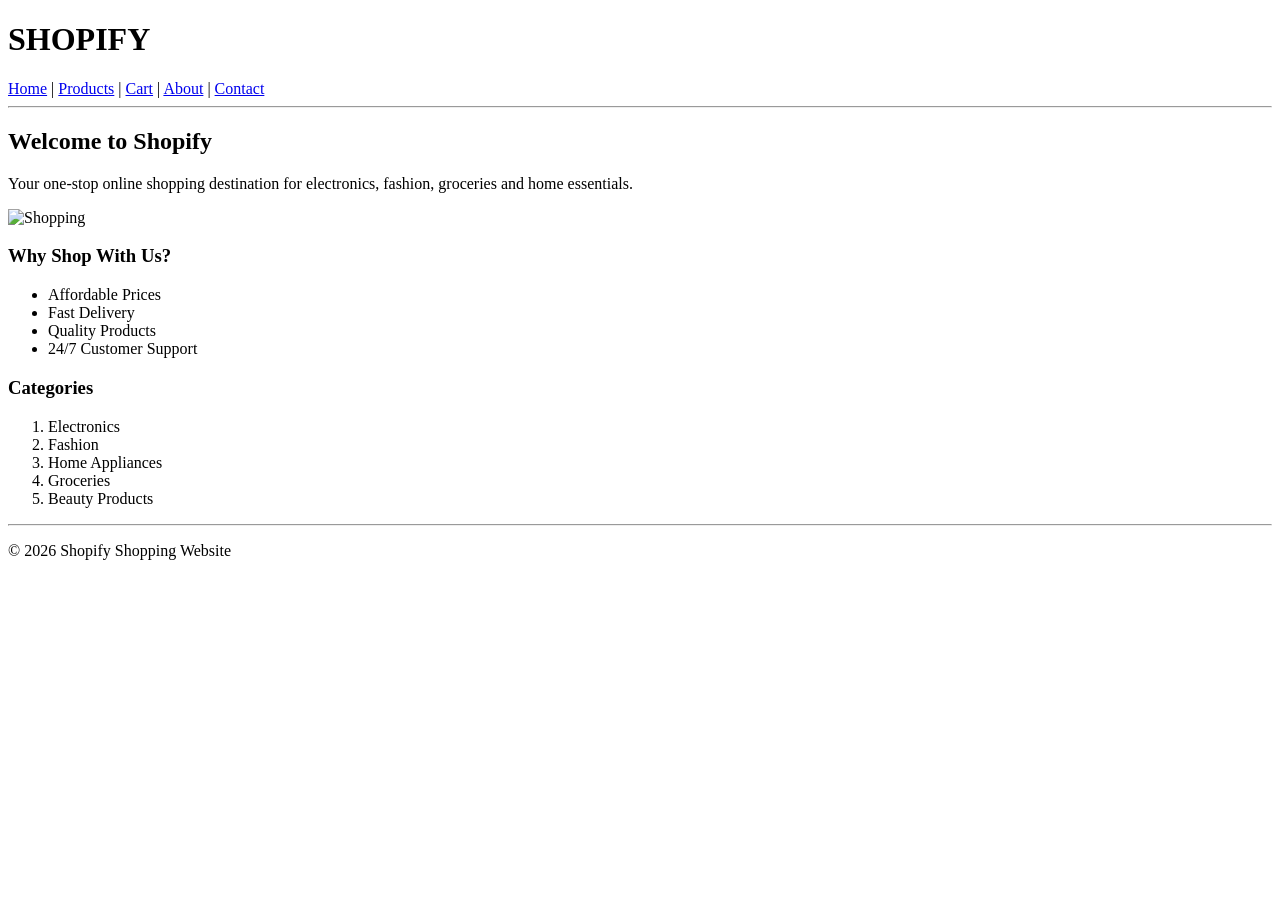
==== index.html @ a1efd8b5 "first commit" ====
<!DOCTYPE html>
<html>
<head>
    <title>Shopify - Home</title>
    <link rel="icon" type="image/png" href="./images/icon.png">
</head>
<body>

<header>
    <h1>SHOPIFY</h1>

    <nav>
        <a href="index.html">Home</a> |
        <a href="product.html">Products</a> |
        <a href="cart.html">Cart</a> |
        <a href="about.html">About</a> |
        <a href="contact.html">Contact</a>
    </nav>

    <hr>
</header>

<main>

<h2>Welcome to Shopify</h2>

<p>
Your one-stop online shopping destination for electronics,
fashion, groceries and home essentials.
</p>

<img src="shopping.jpg" width="500" alt="Shopping">

<h3>Why Shop With Us?</h3>

<ul>
<li>Affordable Prices</li>
<li>Fast Delivery</li>
<li>Quality Products</li>
<li>24/7 Customer Support</li>
</ul>

<h3>Categories</h3>

<ol>
<li>Electronics</li>
<li>Fashion</li>
<li>Home Appliances</li>
<li>Groceries</li>
<li>Beauty Products</li>
</ol>

</main>

<hr>

<footer>

<p>© 2026 Shopify Shopping Website</p>

</footer>

</body>
</html>
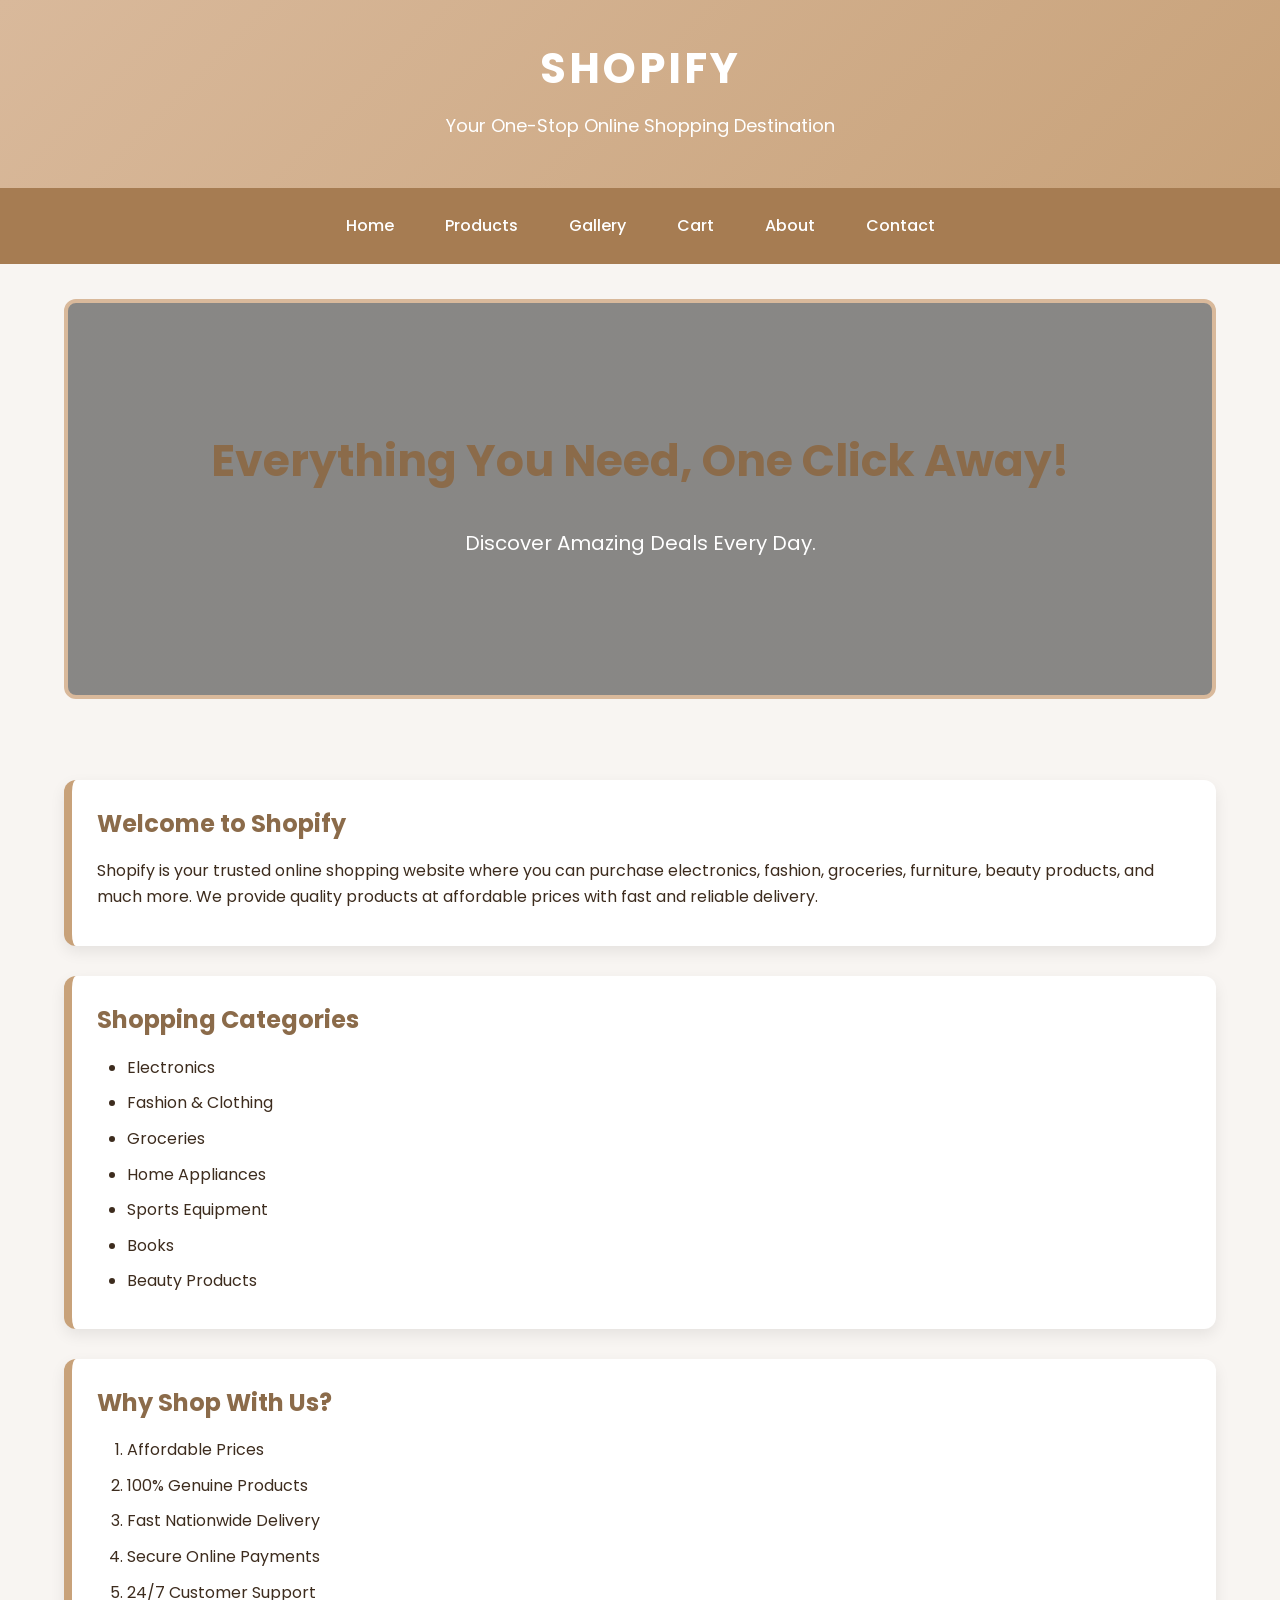
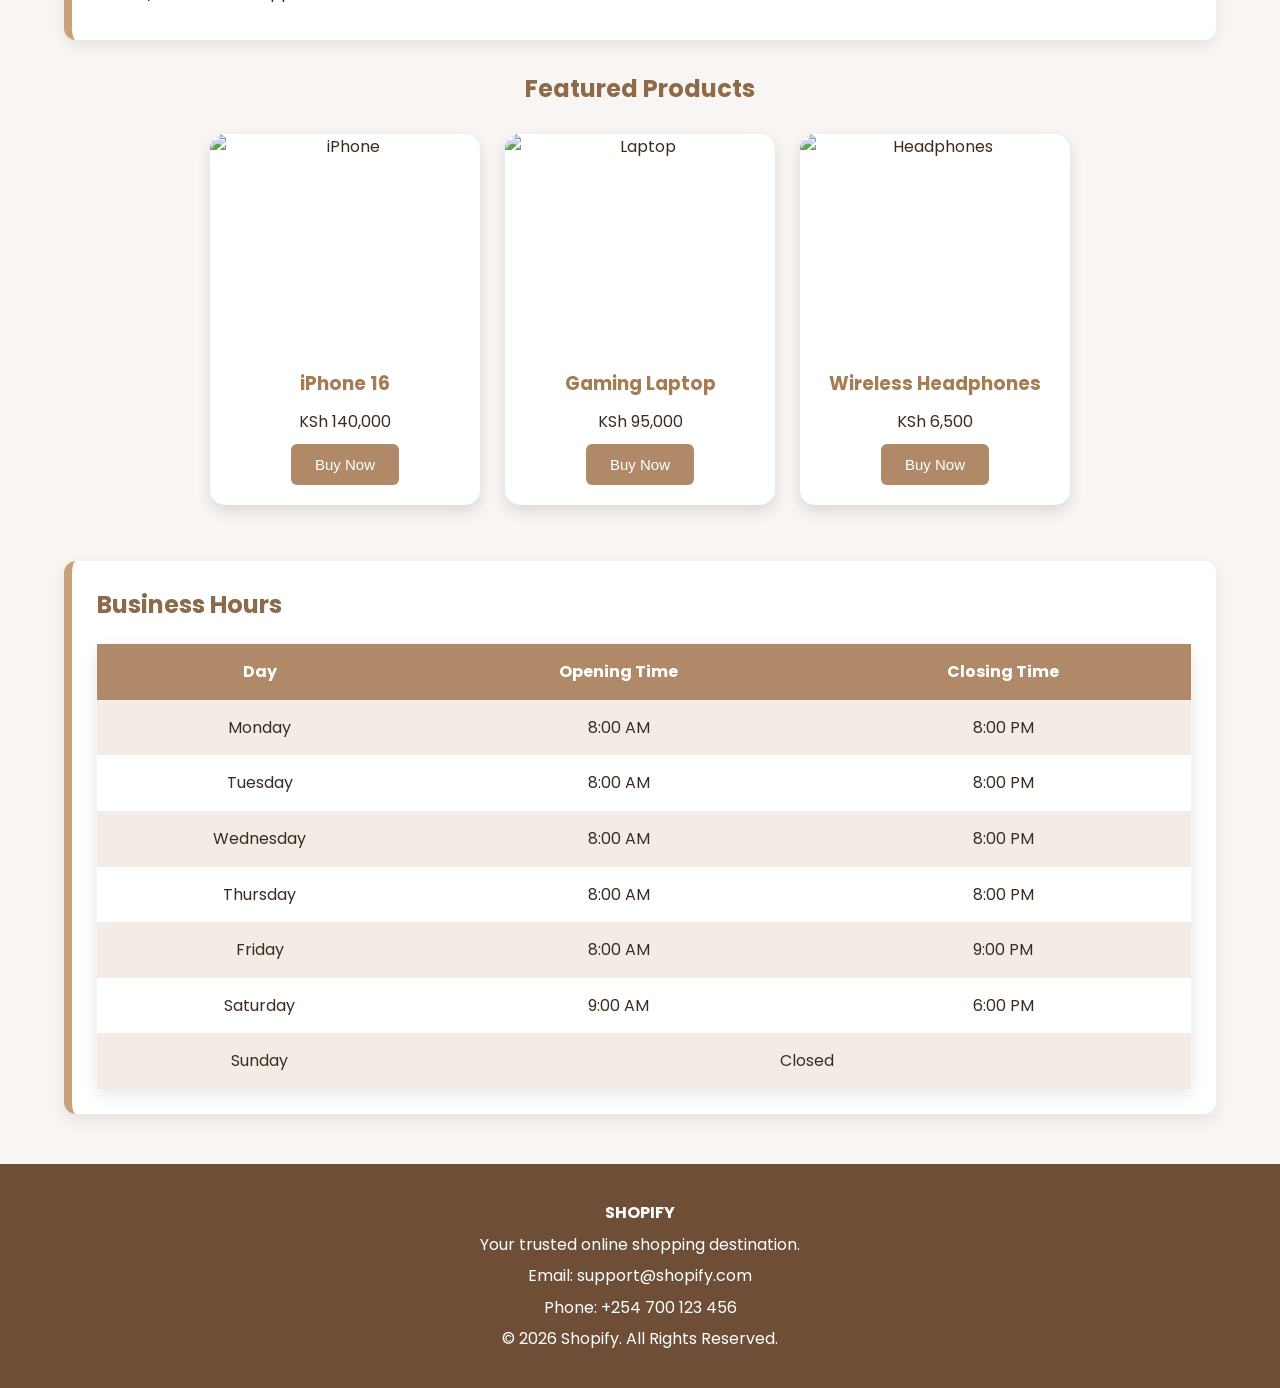
==== commit 686335e0: "html css" ====
--- a/index.html
+++ b/index.html
@@ -1,64 +1,231 @@
 <!DOCTYPE html>
-<html>
+<html lang="en">
+
 <head>
-    <title>Shopify - Home</title>
-    <link rel="icon" type="image/png" href="./images/icon.png">
+    <meta charset="UTF-8">
+    <meta name="viewport" content="width=device-width, initial-scale=1.0">
+    <title>Shopify | Home</title>
+     <link rel="icon" type="image/png" href="./images/icon.png">
+
+    <link rel="stylesheet" href="style.css">
 </head>
+
 <body>
 
-<header>
-    <h1>SHOPIFY</h1>
-
+    <!-- Header -->
+    <header>
+
+        <h1>SHOPIFY</h1>
+
+        <p>Your One-Stop Online Shopping Destination</p>
+
+    </header>
+
+    <!-- Navigation -->
     <nav>
-        <a href="index.html">Home</a> |
-        <a href="product.html">Products</a> |
-        <a href="cart.html">Cart</a> |
-        <a href="about.html">About</a> |
+
+        <a href="index.html">Home</a>
+        <a href="products.html">Products</a>
+        <a href="gallery.html">Gallery</a>
+        <a href="cart.html">Cart</a>
+        <a href="about.html">About</a>
         <a href="contact.html">Contact</a>
+
     </nav>
 
-    <hr>
-</header>
-
-<main>
-
-<h2>Welcome to Shopify</h2>
-
-<p>
-Your one-stop online shopping destination for electronics,
-fashion, groceries and home essentials.
-</p>
-
-<img src="shopping.jpg" width="500" alt="Shopping">
-
-<h3>Why Shop With Us?</h3>
-
-<ul>
-<li>Affordable Prices</li>
-<li>Fast Delivery</li>
-<li>Quality Products</li>
-<li>24/7 Customer Support</li>
-</ul>
-
-<h3>Categories</h3>
-
-<ol>
-<li>Electronics</li>
-<li>Fashion</li>
-<li>Home Appliances</li>
-<li>Groceries</li>
-<li>Beauty Products</li>
-</ol>
-
-</main>
-
-<hr>
-
-<footer>
-
-<p>© 2026 Shopify Shopping Website</p>
-
-</footer>
+    <main>
+
+        <!-- Hero Section -->
+        <section class="hero">
+
+            <h2>Everything You Need, One Click Away!</h2>
+
+            <p>Discover Amazing Deals Every Day.</p>
+
+        </section>
+
+        <br><br>
+
+        <!-- Welcome -->
+        <section class="info-card">
+
+            <h2>Welcome to Shopify</h2>
+
+            <p>
+                Shopify is your trusted online shopping website where you can
+                purchase electronics, fashion, groceries, furniture, beauty
+                products, and much more. We provide quality products at
+                affordable prices with fast and reliable delivery.
+            </p>
+
+        </section>
+
+        <!-- Categories -->
+        <section class="info-card">
+
+            <h2>Shopping Categories</h2>
+
+            <ul>
+
+                <li>Electronics</li>
+
+                <li>Fashion & Clothing</li>
+
+                <li>Groceries</li>
+
+                <li>Home Appliances</li>
+
+                <li>Sports Equipment</li>
+
+                <li>Books</li>
+
+                <li>Beauty Products</li>
+
+            </ul>
+
+        </section>
+
+        <!-- Why Choose Us -->
+        <section class="info-card">
+
+            <h2>Why Shop With Us?</h2>
+
+            <ol>
+
+                <li>Affordable Prices</li>
+
+                <li>100% Genuine Products</li>
+
+                <li>Fast Nationwide Delivery</li>
+
+                <li>Secure Online Payments</li>
+
+                <li>24/7 Customer Support</li>
+
+            </ol>
+
+        </section>
+
+        <!-- Featured Products -->
+        <h2 style="text-align:center;">Featured Products</h2>
+
+        <section class="products">
+
+            <div class="card">
+
+                <img src="images/iphone.jpg" alt="iPhone">
+
+                <h3>iPhone 16</h3>
+
+                <p>KSh 140,000</p>
+
+                <button>Buy Now</button>
+
+            </div>
+
+            <div class="card">
+
+                <img src="images/laptop.jpg" alt="Laptop">
+
+                <h3>Gaming Laptop</h3>
+
+                <p>KSh 95,000</p>
+
+                <button>Buy Now</button>
+
+            </div>
+
+            <div class="card">
+
+                <img src="images/headphones.jpg" alt="Headphones">
+
+                <h3>Wireless Headphones</h3>
+
+                <p>KSh 6,500</p>
+
+                <button>Buy Now</button>
+
+            </div>
+
+        </section>
+
+        <br>
+
+        <!-- Business Hours -->
+        <section class="info-card">
+
+            <h2>Business Hours</h2>
+
+            <table>
+
+                <tr>
+                    <th>Day</th>
+                    <th>Opening Time</th>
+                    <th>Closing Time</th>
+                </tr>
+
+                <tr>
+                    <td>Monday</td>
+                    <td>8:00 AM</td>
+                    <td>8:00 PM</td>
+                </tr>
+
+                <tr>
+                    <td>Tuesday</td>
+                    <td>8:00 AM</td>
+                    <td>8:00 PM</td>
+                </tr>
+
+                <tr>
+                    <td>Wednesday</td>
+                    <td>8:00 AM</td>
+                    <td>8:00 PM</td>
+                </tr>
+
+                <tr>
+                    <td>Thursday</td>
+                    <td>8:00 AM</td>
+                    <td>8:00 PM</td>
+                </tr>
+
+                <tr>
+                    <td>Friday</td>
+                    <td>8:00 AM</td>
+                    <td>9:00 PM</td>
+                </tr>
+
+                <tr>
+                    <td>Saturday</td>
+                    <td>9:00 AM</td>
+                    <td>6:00 PM</td>
+                </tr>
+
+                <tr>
+                    <td>Sunday</td>
+                    <td colspan="2">Closed</td>
+                </tr>
+
+            </table>
+
+        </section>
+
+    </main>
+
+    <!-- Footer -->
+    <footer>
+
+        <p><strong>SHOPIFY</strong></p>
+
+        <p>Your trusted online shopping destination.</p>
+
+        <p>Email: support@shopify.com</p>
+
+        <p>Phone: +254 700 123 456</p>
+
+        <p>&copy; 2026 Shopify. All Rights Reserved.</p>
+
+    </footer>
 
 </body>
+
 </html>
--- a/style.css
+++ b/style.css
@@ -0,0 +1,624 @@
+/*=========================================================
+ SHOPIFY SHOPPING WEBSITE
+ style.css
+ Author: Emmanuel Okoth
+=========================================================*/
+
+/* Google Font */
+@import url('https://fonts.googleapis.com/css2?family=Poppins:wght@300;400;500;600;700&display=swap');
+
+/*=========================================================
+ RESET
+=========================================================*/
+*{
+    margin:0;
+    padding:0;
+    box-sizing:border-box;
+    scroll-behavior:smooth;
+}
+
+/*=========================================================
+ BODY
+=========================================================*/
+body{
+    font-family:'Poppins',sans-serif;
+    background:#F8F5F2;
+    color:#3D2C1E;
+    line-height:1.6;
+}
+
+/*=========================================================
+ HEADER
+=========================================================*/
+header{
+    background:linear-gradient(135deg,#D9B99B,#C8A27A);
+    color:white;
+    text-align:center;
+    padding:35px;
+}
+
+header h1{
+    font-size:42px;
+    letter-spacing:3px;
+    margin-bottom:10px;
+}
+
+header p{
+    font-size:18px;
+}
+
+/*=========================================================
+ FLEXBOX NAVIGATION
+=========================================================*/
+nav{
+    display:flex;
+    justify-content:center;
+    align-items:center;
+    flex-wrap:wrap;
+    gap:15px;
+
+    background:#A67C52;
+
+    padding:15px;
+
+    position:sticky;
+    top:0;
+    z-index:100;
+}
+
+nav a{
+    color:white;
+    text-decoration:none;
+    padding:10px 18px;
+    border-radius:6px;
+    font-weight:500;
+    transition:.3s;
+}
+
+nav a:hover{
+    background:#F8F5F2;
+    color:#6F4E37;
+    transform:translateY(-2px);
+}
+
+/*=========================================================
+ MAIN
+=========================================================*/
+main{
+    width:90%;
+    max-width:1200px;
+    margin:35px auto;
+}
+
+/*=========================================================
+ HERO
+=========================================================*/
+.hero{
+
+    background:
+    linear-gradient(rgba(0,0,0,.45),
+    rgba(0,0,0,.45)),
+    url("images/shopping.jpg");
+
+    background-size:cover;
+    background-position:center;
+
+    height:400px;
+
+    display:flex;
+    flex-direction:column;
+    justify-content:center;
+    align-items:center;
+
+    text-align:center;
+
+    color:white;
+
+    border-radius:12px;
+
+    border:4px solid #D9B99B;
+}
+
+.hero h2{
+
+    font-size:44px;
+}
+
+.hero p{
+
+    font-size:20px;
+    margin-top:15px;
+}
+
+/*=========================================================
+ INFO CARDS
+=========================================================*/
+.info-card{
+
+    background:white;
+
+    margin:30px 0;
+
+    padding:25px;
+
+    border-left:8px solid #C8A27A;
+
+    border-radius:12px;
+
+    box-shadow:0 6px 15px rgba(0,0,0,.08);
+
+    animation:fadeIn .8s;
+}
+
+/*=========================================================
+ HEADINGS
+=========================================================*/
+h2{
+
+    color:#8B6B4A;
+
+    margin-bottom:15px;
+}
+
+h3{
+
+    color:#A67C52;
+
+    margin-bottom:10px;
+}
+
+/*=========================================================
+ PARAGRAPHS
+=========================================================*/
+p{
+
+    margin-bottom:12px;
+}
+
+/*=========================================================
+ LISTS
+=========================================================*/
+ul,
+ol{
+
+    margin-left:30px;
+
+    margin-top:15px;
+}
+
+li{
+
+    margin-bottom:10px;
+}
+
+/*=========================================================
+ TABLES
+=========================================================*/
+table{
+
+    width:100%;
+
+    border-collapse:collapse;
+
+    margin-top:20px;
+
+    background:white;
+
+    box-shadow:0 5px 15px rgba(0,0,0,.1);
+}
+
+th{
+
+    background:#B08968;
+
+    color:white;
+
+    padding:15px;
+}
+
+td{
+
+    padding:15px;
+
+    text-align:center;
+}
+
+tr:nth-child(even){
+
+    background:#F3ECE6;
+}
+
+tr:hover{
+
+    background:#E9D8C9;
+}
+
+/*=========================================================
+ PRODUCT CARDS
+=========================================================*/
+.products{
+
+    display:flex;
+
+    justify-content:center;
+
+    flex-wrap:wrap;
+
+    gap:25px;
+
+    margin-top:25px;
+}
+
+.card{
+
+    width:270px;
+
+    background:white;
+
+    border-radius:15px;
+
+    overflow:hidden;
+
+    text-align:center;
+
+    box-shadow:0 6px 15px rgba(0,0,0,.12);
+
+    transition:.4s;
+
+    animation:fadeIn .8s;
+}
+
+.card:hover{
+
+    transform:translateY(-10px);
+
+    box-shadow:0 15px 30px rgba(176,137,104,.35);
+}
+
+.card img{
+
+    width:100%;
+
+    height:220px;
+
+    object-fit:cover;
+}
+
+.card h3{
+
+    margin-top:15px;
+}
+
+.card p{
+
+    margin:10px;
+}
+
+.card button{
+
+    margin-bottom:20px;
+}
+
+/*=========================================================
+ BUTTONS
+=========================================================*/
+button,
+input[type="submit"],
+input[type="reset"]{
+
+    background:#B08968;
+
+    color:white;
+
+    border:none;
+
+    padding:12px 24px;
+
+    border-radius:6px;
+
+    cursor:pointer;
+
+    font-size:15px;
+
+    transition:.3s;
+}
+
+button:hover,
+input[type="submit"]:hover,
+input[type="reset"]:hover{
+
+    background:#8B6B4A;
+
+    transform:scale(1.05);
+}
+
+/*=========================================================
+ FORMS
+=========================================================*/
+form{
+
+    width:70%;
+
+    margin:auto;
+}
+
+fieldset{
+
+    background:white;
+
+    border:2px solid #D9B99B;
+
+    padding:25px;
+
+    border-radius:10px;
+
+    box-shadow:0 5px 15px rgba(0,0,0,.1);
+}
+
+legend{
+
+    color:#8B6B4A;
+
+    font-size:22px;
+
+    font-weight:bold;
+}
+
+label{
+
+    display:block;
+
+    margin-top:12px;
+
+    font-weight:600;
+}
+
+input,
+textarea,
+select{
+
+    width:100%;
+
+    padding:12px;
+
+    margin-top:8px;
+
+    margin-bottom:15px;
+
+    border:1px solid #C8A27A;
+
+    border-radius:6px;
+
+    font-family:'Poppins',sans-serif;
+
+    font-size:15px;
+}
+
+input:focus,
+textarea:focus,
+select:focus{
+
+    outline:none;
+
+    border:2px solid #A67C52;
+}
+
+input[type="checkbox"],
+input[type="radio"]{
+
+    width:auto;
+
+    margin-right:8px;
+}
+
+/*=========================================================
+ GALLERY
+=========================================================*/
+.gallery{
+
+    display:flex;
+
+    justify-content:center;
+
+    flex-wrap:wrap;
+
+    gap:30px;
+
+    margin-top:35px;
+}
+
+/*=========================================================
+ CSS FLIP CARDS
+=========================================================*/
+.flip-card{
+
+    width:260px;
+
+    height:330px;
+
+    perspective:1000px;
+}
+
+.flip-inner{
+
+    position:relative;
+
+    width:100%;
+
+    height:100%;
+
+    transition:transform .8s;
+
+    transform-style:preserve-3d;
+}
+
+.flip-card:hover .flip-inner{
+
+    transform:rotateY(180deg);
+}
+
+.front,
+.back{
+
+    position:absolute;
+
+    width:100%;
+
+    height:100%;
+
+    border-radius:12px;
+
+    overflow:hidden;
+
+    backface-visibility:hidden;
+
+    box-shadow:0 8px 20px rgba(0,0,0,.2);
+}
+
+.front img{
+
+    width:100%;
+
+    height:100%;
+
+    object-fit:cover;
+}
+
+.back{
+
+    background:#A67C52;
+
+    color:white;
+
+    display:flex;
+
+    flex-direction:column;
+
+    justify-content:center;
+
+    align-items:center;
+
+    text-align:center;
+
+    padding:20px;
+
+    transform:rotateY(180deg);
+}
+
+.back h3{
+
+    color:white;
+
+    margin-bottom:15px;
+}
+
+/*=========================================================
+ IMAGES
+=========================================================*/
+img{
+
+    max-width:100%;
+
+    display:block;
+}
+
+/*=========================================================
+ FOOTER
+=========================================================*/
+footer{
+
+    background:#6F4E37;
+
+    color:white;
+
+    text-align:center;
+
+    padding:30px;
+
+    margin-top:50px;
+}
+
+footer p{
+
+    margin:6px 0;
+}
+
+/*=========================================================
+ ANIMATION
+=========================================================*/
+@keyframes fadeIn{
+
+    from{
+
+        opacity:0;
+        transform:translateY(20px);
+    }
+
+    to{
+
+        opacity:1;
+        transform:translateY(0);
+    }
+}
+
+/*=========================================================
+ RESPONSIVE DESIGN
+=========================================================*/
+@media (max-width:900px){
+
+    nav{
+
+        flex-direction:column;
+    }
+
+    main{
+
+        width:95%;
+    }
+
+    form{
+
+        width:100%;
+    }
+
+    .products{
+
+        flex-direction:column;
+        align-items:center;
+    }
+
+    .gallery{
+
+        flex-direction:column;
+        align-items:center;
+    }
+
+    .hero{
+
+        height:280px;
+        padding:20px;
+    }
+
+    .hero h2{
+
+        font-size:30px;
+    }
+
+    .hero p{
+
+        font-size:16px;
+    }
+
+    table{
+
+        display:block;
+        overflow-x:auto;
+    }
+
+    .card,
+    .flip-card{
+
+        width:100%;
+        max-width:320px;
+    }
+}
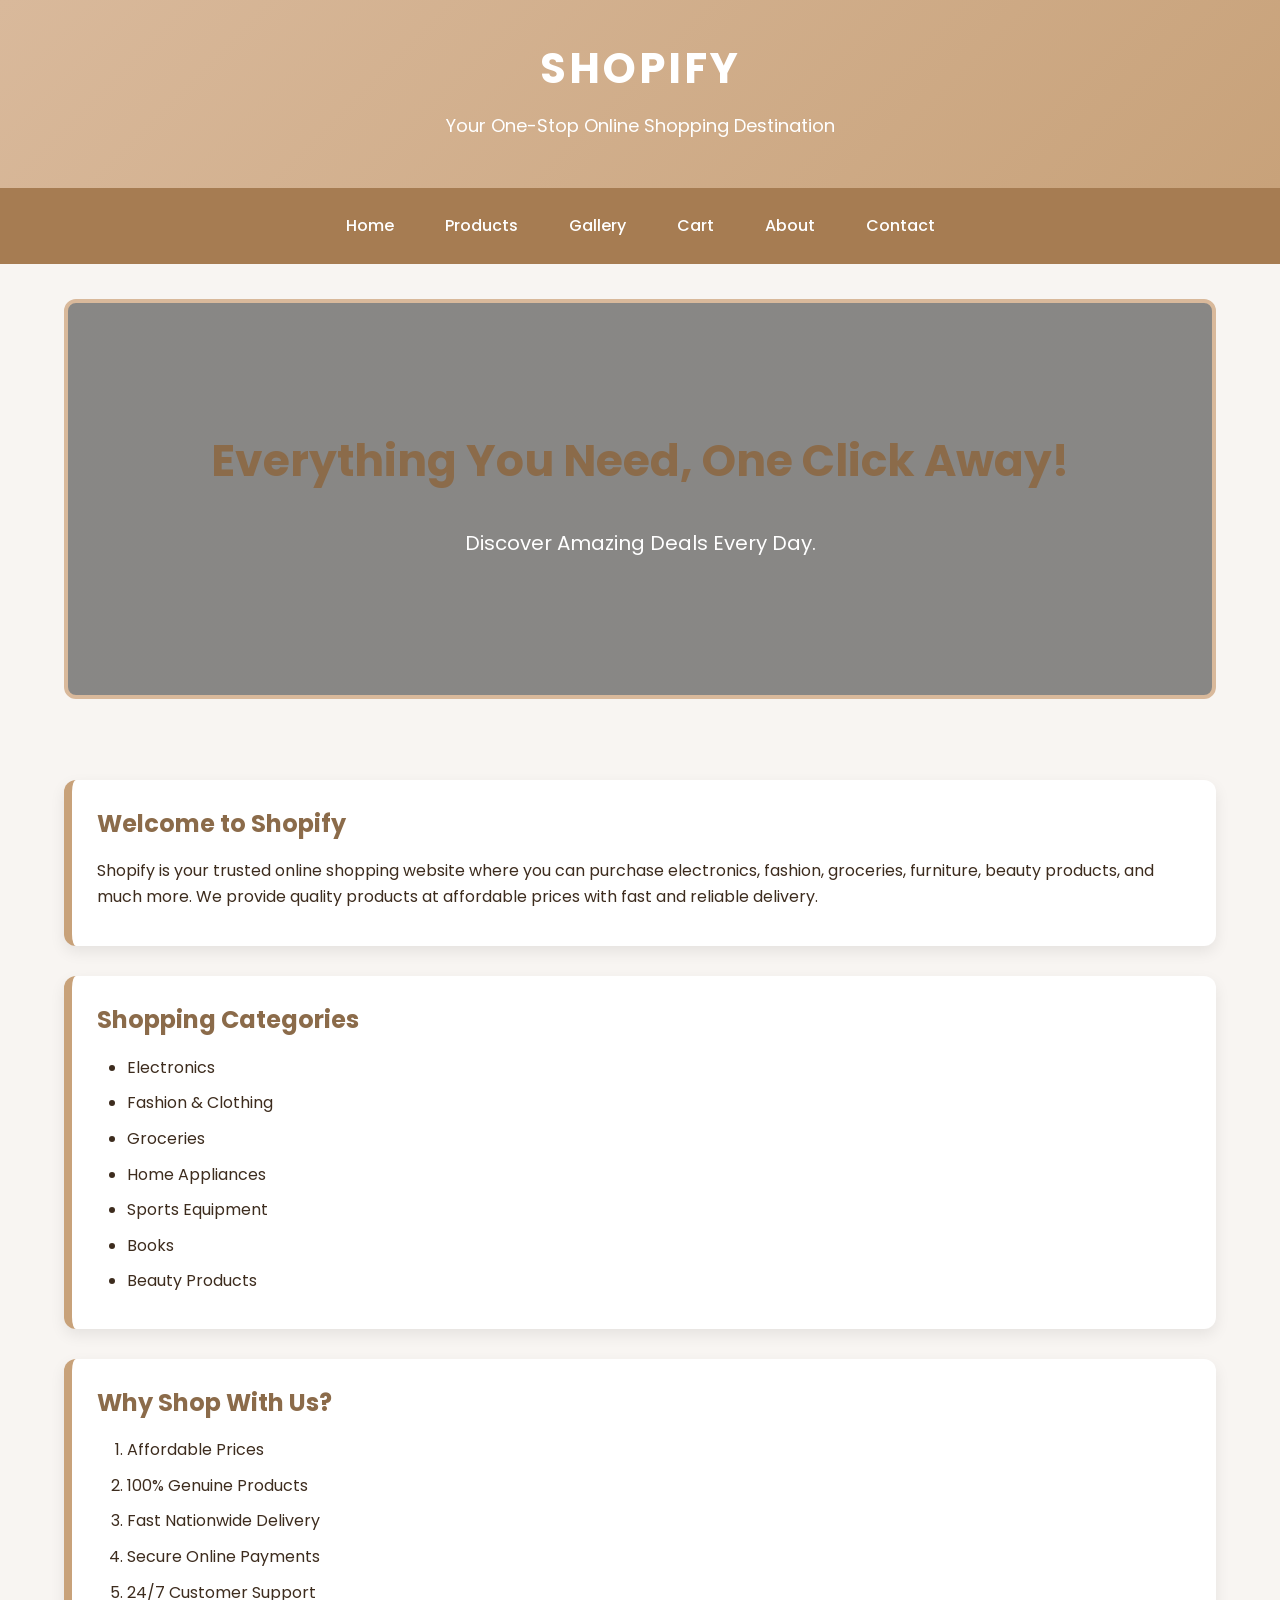
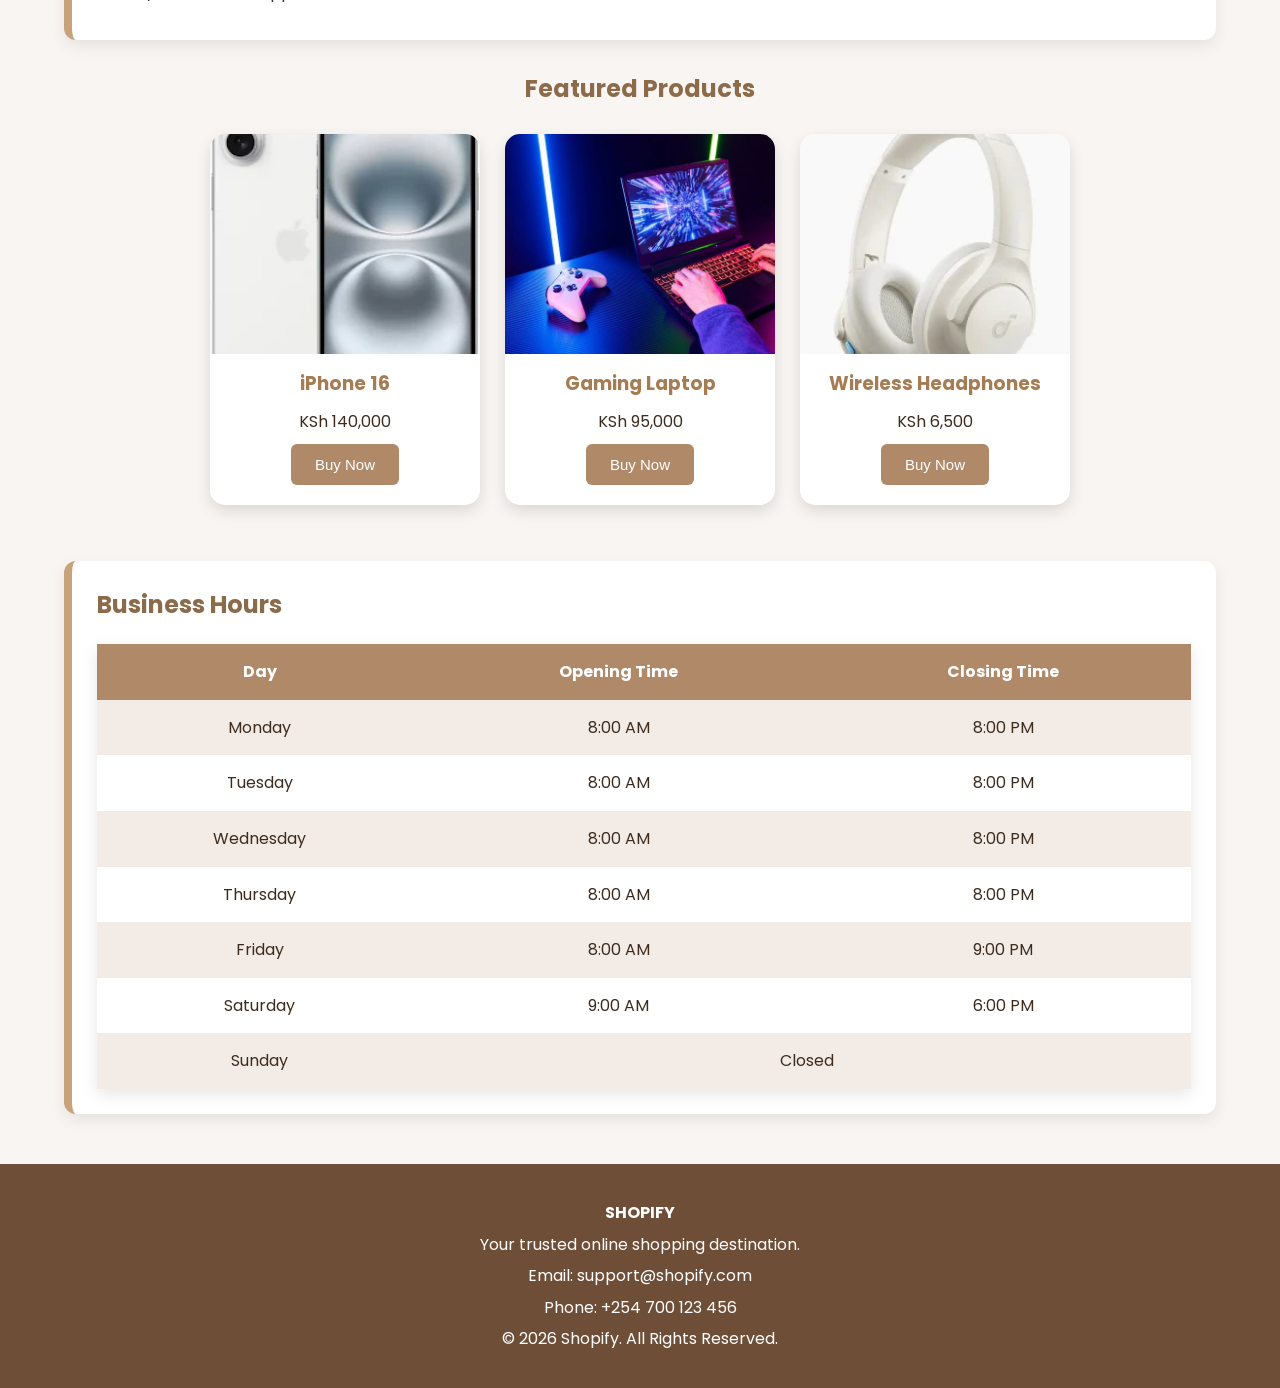
==== commit bd13e3c7: "images" ====
--- a/index.html
+++ b/index.html
@@ -6,6 +6,7 @@
     <meta name="viewport" content="width=device-width, initial-scale=1.0">
     <title>Shopify | Home</title>
      <link rel="icon" type="image/png" href="./images/icon.png">
+     
 
     <link rel="stylesheet" href="style.css">
 </head>
@@ -113,7 +114,7 @@
 
             <div class="card">
 
-                <img src="images/iphone.jpg" alt="iPhone">
+                <img src="./images/iphone16.webp" alt="iPhone">
 
                 <h3>iPhone 16</h3>
 
@@ -125,7 +126,7 @@
 
             <div class="card">
 
-                <img src="images/laptop.jpg" alt="Laptop">
+                <img src="./images/gaminglaptop.jpg" alt="Laptop">
 
                 <h3>Gaming Laptop</h3>
 
@@ -137,7 +138,7 @@
 
             <div class="card">
 
-                <img src="images/headphones.jpg" alt="Headphones">
+                <img src="./images/headphones.webp" alt="Headphones">
 
                 <h3>Wireless Headphones</h3>
 
--- a/style.css
+++ b/style.css
@@ -1,15 +1,9 @@
-/*=========================================================
- SHOPIFY SHOPPING WEBSITE
- style.css
- Author: Emmanuel Okoth
-=========================================================*/
+
 
 /* Google Font */
 @import url('https://fonts.googleapis.com/css2?family=Poppins:wght@300;400;500;600;700&display=swap');
 
-/*=========================================================
- RESET
-=========================================================*/
+
 *{
     margin:0;
     padding:0;
@@ -17,9 +11,7 @@
     scroll-behavior:smooth;
 }
 
-/*=========================================================
- BODY
-=========================================================*/
+
 body{
     font-family:'Poppins',sans-serif;
     background:#F8F5F2;
@@ -27,9 +19,7 @@
     line-height:1.6;
 }
 
-/*=========================================================
- HEADER
-=========================================================*/
+
 header{
     background:linear-gradient(135deg,#D9B99B,#C8A27A);
     color:white;
@@ -47,9 +37,7 @@
     font-size:18px;
 }
 
-/*=========================================================
- FLEXBOX NAVIGATION
-=========================================================*/
+
 nav{
     display:flex;
     justify-content:center;
@@ -81,18 +69,14 @@
     transform:translateY(-2px);
 }
 
-/*=========================================================
- MAIN
-=========================================================*/
+
 main{
     width:90%;
     max-width:1200px;
     margin:35px auto;
 }
 
-/*=========================================================
- HERO
-=========================================================*/
+
 .hero{
 
     background:
@@ -130,9 +114,7 @@
     margin-top:15px;
 }
 
-/*=========================================================
- INFO CARDS
-=========================================================*/
+
 .info-card{
 
     background:white;
@@ -150,9 +132,7 @@
     animation:fadeIn .8s;
 }
 
-/*=========================================================
- HEADINGS
-=========================================================*/
+
 h2{
 
     color:#8B6B4A;
@@ -167,17 +147,13 @@
     margin-bottom:10px;
 }
 
-/*=========================================================
- PARAGRAPHS
-=========================================================*/
+
 p{
 
     margin-bottom:12px;
 }
 
-/*=========================================================
- LISTS
-=========================================================*/
+
 ul,
 ol{
 
@@ -191,9 +167,7 @@
     margin-bottom:10px;
 }
 
-/*=========================================================
- TABLES
-=========================================================*/
+
 table{
 
     width:100%;
@@ -233,9 +207,7 @@
     background:#E9D8C9;
 }
 
-/*=========================================================
- PRODUCT CARDS
-=========================================================*/
+
 .products{
 
     display:flex;
@@ -299,9 +271,7 @@
     margin-bottom:20px;
 }
 
-/*=========================================================
- BUTTONS
-=========================================================*/
+
 button,
 input[type="submit"],
 input[type="reset"]{
@@ -332,9 +302,7 @@
     transform:scale(1.05);
 }
 
-/*=========================================================
- FORMS
-=========================================================*/
+
 form{
 
     width:70%;
@@ -411,9 +379,7 @@
     margin-right:8px;
 }
 
-/*=========================================================
- GALLERY
-=========================================================*/
+
 .gallery{
 
     display:flex;
@@ -427,9 +393,7 @@
     margin-top:35px;
 }
 
-/*=========================================================
- CSS FLIP CARDS
-=========================================================*/
+
 .flip-card{
 
     width:260px;
@@ -512,9 +476,7 @@
     margin-bottom:15px;
 }
 
-/*=========================================================
- IMAGES
-=========================================================*/
+
 img{
 
     max-width:100%;
@@ -522,9 +484,6 @@
     display:block;
 }
 
-/*=========================================================
- FOOTER
-=========================================================*/
 footer{
 
     background:#6F4E37;
@@ -543,9 +502,7 @@
     margin:6px 0;
 }
 
-/*=========================================================
- ANIMATION
-=========================================================*/
+
 @keyframes fadeIn{
 
     from{
@@ -561,9 +518,7 @@
     }
 }
 
-/*=========================================================
- RESPONSIVE DESIGN
-=========================================================*/
+
 @media (max-width:900px){
 
     nav{
